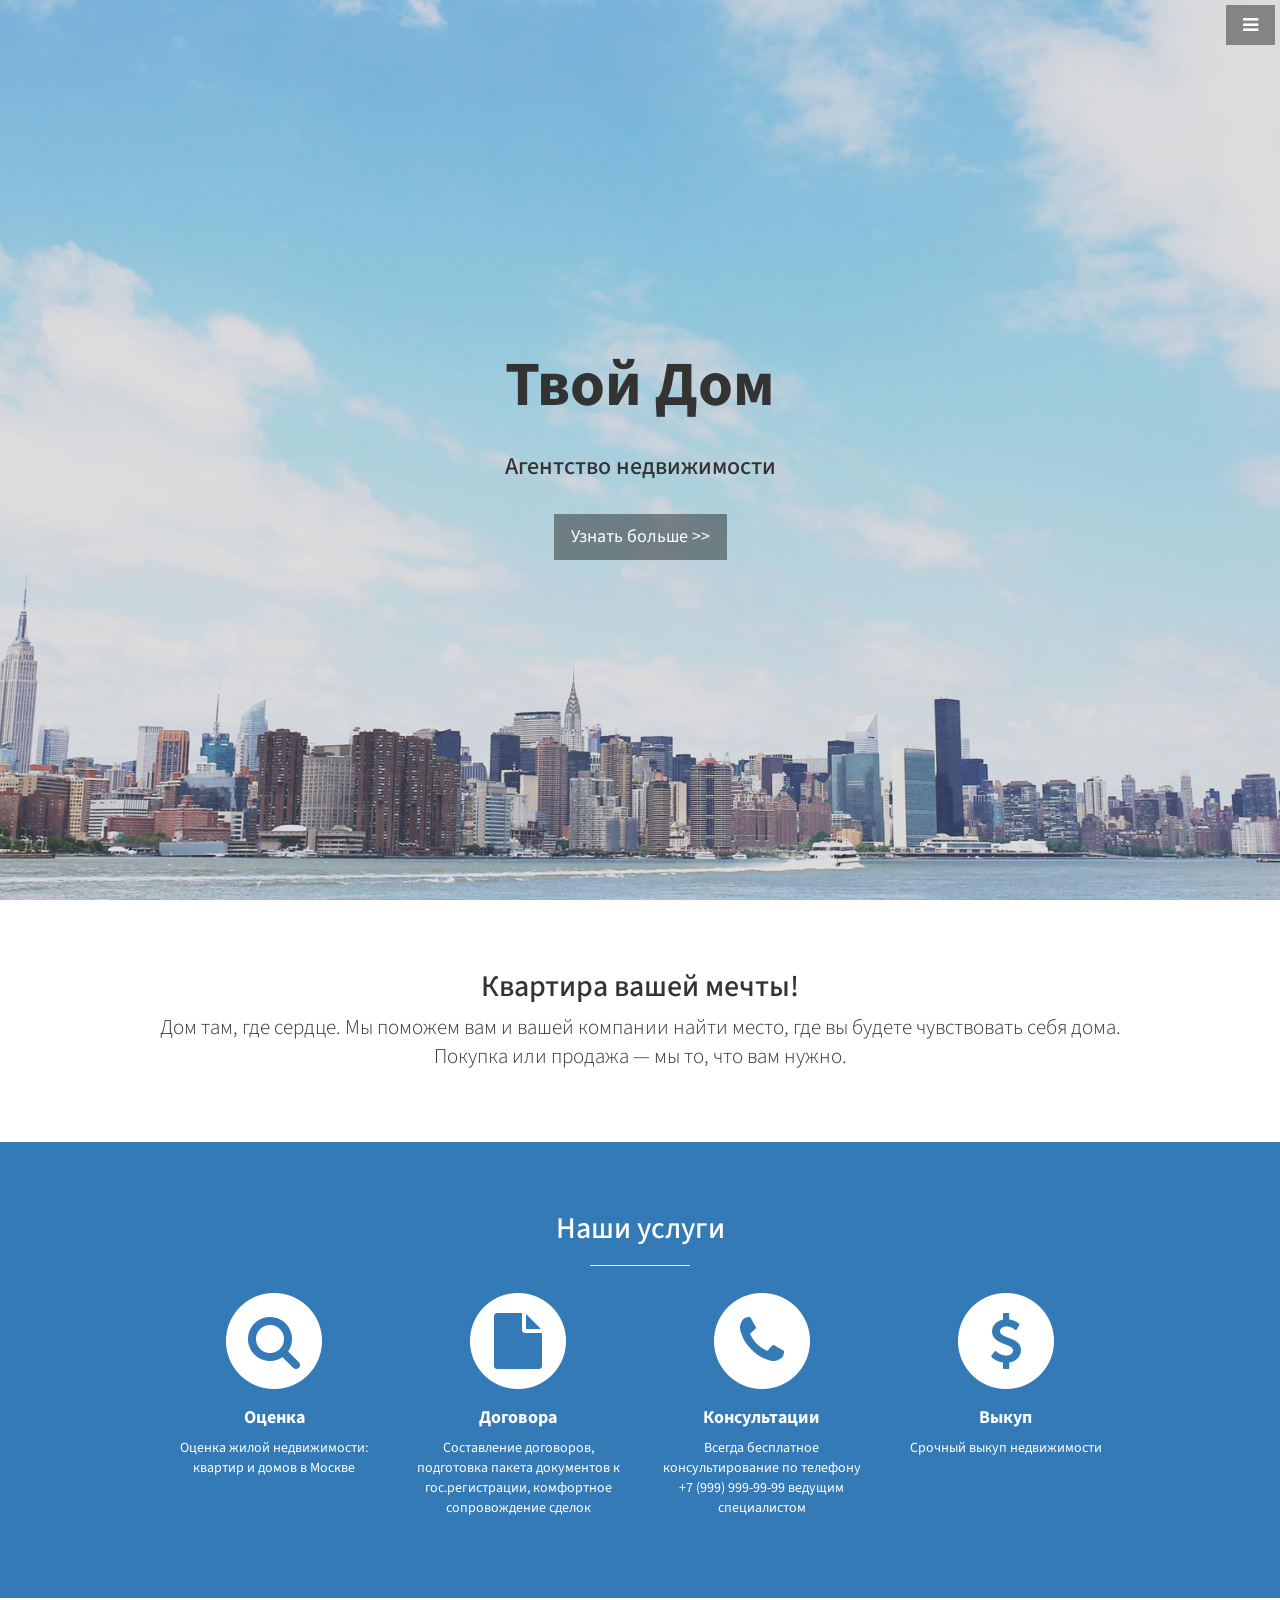
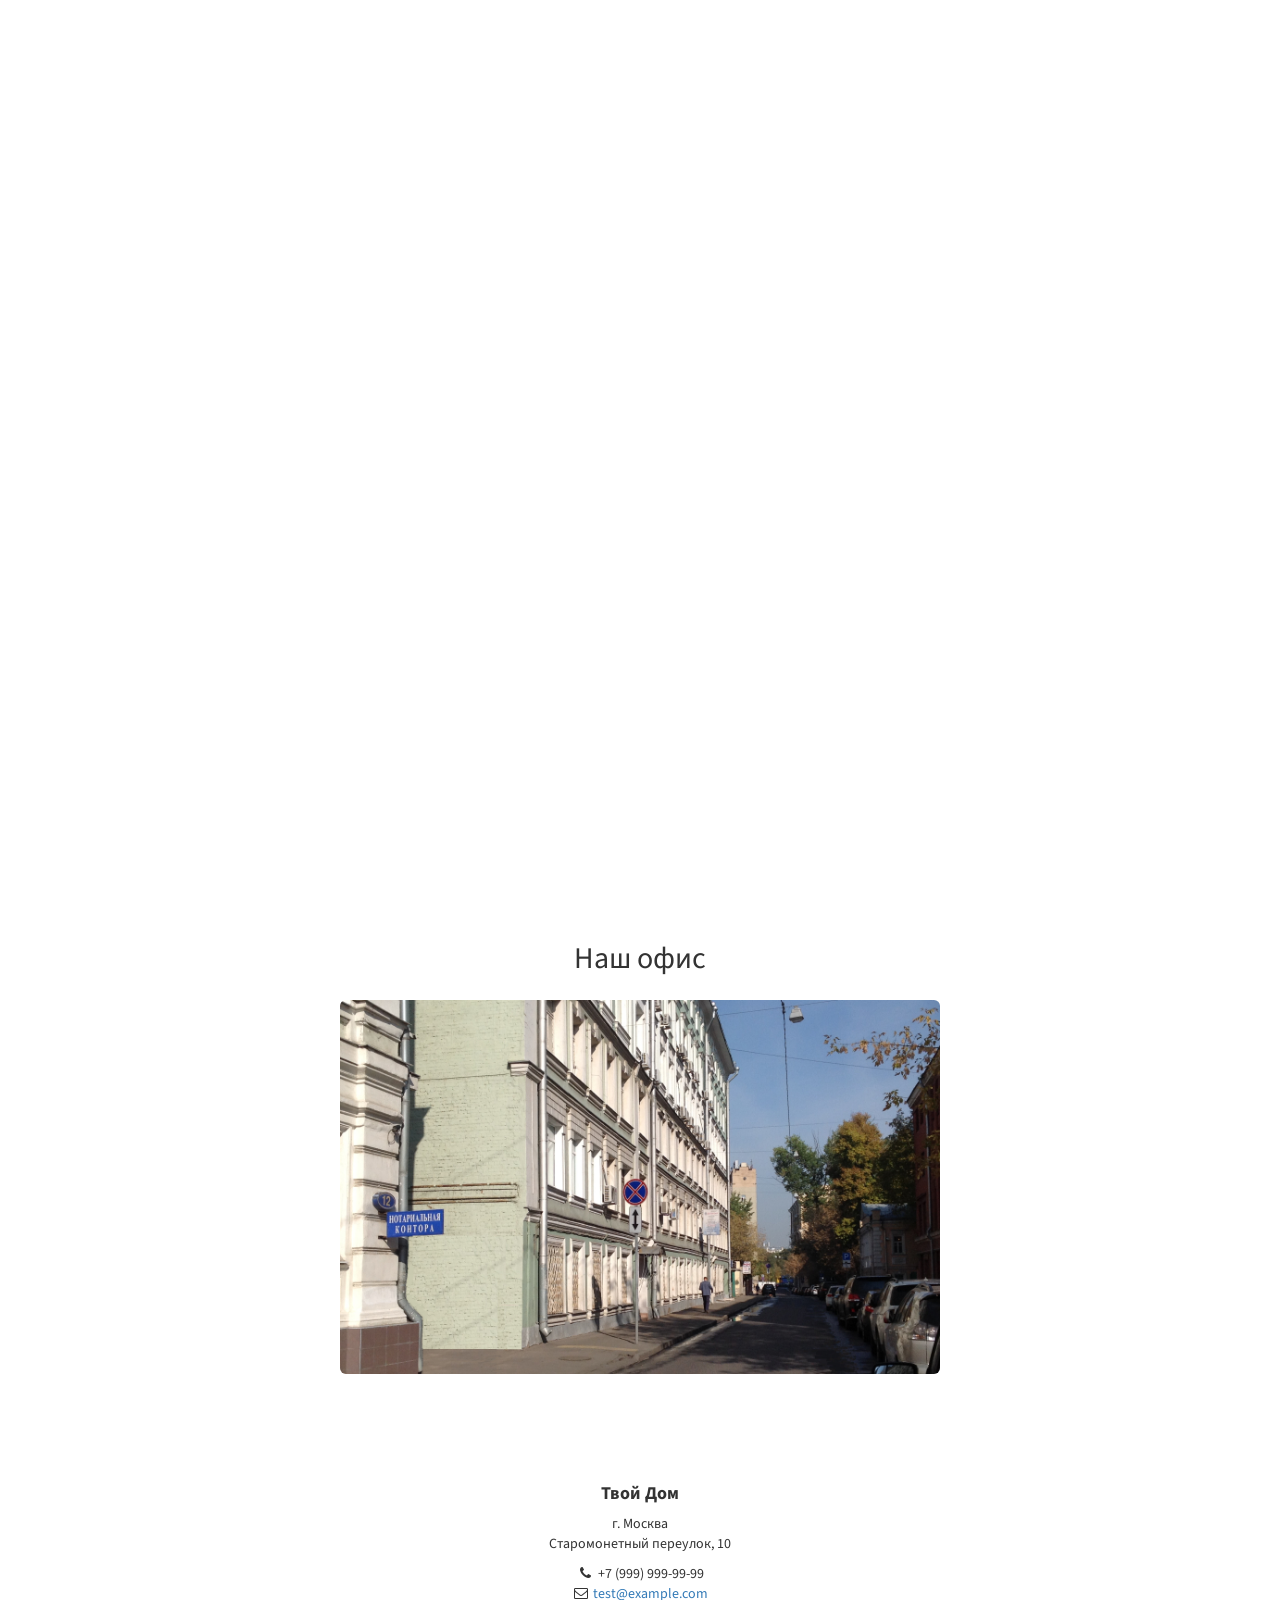
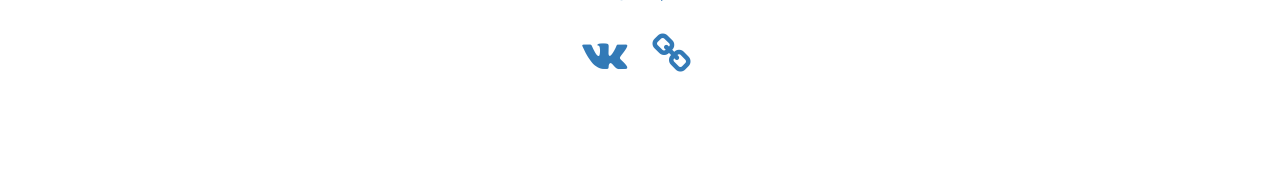
==== 21_valid_markup/index.html @ 2f93f8f1 "Новый проект" ====
<html lang="ru">

<head>


    <link href="css/bootstrap.min.css" rel="stylesheet">
    <link href="css/stylish-portfolio.css" rel="stylesheet">

    <!-- Custom Fonts -->
    <link href="font-awesome/css/font-awesome.min.css" rel="stylesheet" type="text/css">
    <link href="http://fonts.googleapis.com/css?family=Source+Sans+Pro:300,400,700,300italic,400italic,700italic" rel="stylesheet" type="text/css">

    <meta charset="utf-8">
</head>

<body>

    <!-- Navigation -->
    <a id="menu-toggle" href="#" class="btn btn-dark btn-lg toggle"><i class="fa fa-bars"></i></a>
    <nav id="sidebar-wrapper">
        <a id="menu-close" href="#" class="btn btn-light btn-lg pull-right toggle"><i class="fa fa-times"></i></a>
        <ul class="sidebar-nav">
            <li class="sidebar-brand">
                <button class="btn-link" onclick = "$('#menu-close').click(); window.location='#top'">Агентство</button>
            </li>
            <li>
                <button class="btn-link" onclick = "$('#menu-close').click(); window.location='#top'">Главная</button>
            </li>
            <li>
                <button class="btn-link" onclick = "$('#menu-close').click(); window.location='#services'">О нас</button>
            </li>
            <li>
                <button class="btn-link" onclick = "$('#menu-close').click(); window.location='#services'">Услуги</button>
            </li>
            <li>
                <button class="btn-link" onclick = "$('#menu-close').click(); window.location='#contact'">Контакты</button>
            </li>
        </ul>
    </nav>

    <!-- Header -->
    <header id="top" class="header">
        <div class="text-vertical-center">
            <div style="margin: 0; padding: 0; font-size: 4.5em; font-weight: 700;">Твой Дом</div>
            <div style="margin-top: 20;margin-bottom: 10;font-weight: 500; font-size: 24">Агентство недвижимости</div>
            <br>
            <a href="#about" class="btn btn-dark btn-lg">Узнать больше >></a>
        </div>
    </header>

    <!-- About -->
    <section id="about" class="about">
        <div class="container">
            <div class="row">
                <div class="col-lg-12 text-center">
                    <h2>Квартира вашей мечты!</h2>
                    <p class="lead">Дом там, где сердце. Мы поможем вам и вашей компании найти место, где вы будете чувствовать себя дома.<br>Покупка или продажа — мы то, что вам нужно.</p>
                </div>
            </div>
            <!-- /.row -->
        </div>
        <!-- /.container -->
    </section>

    <!-- Services -->
    <!-- The circle icons use Font Awesome's stacked icon classes. For more information, visit http://fontawesome.io/examples/ -->
    <section id="services" class="services bg-primary">
        <div class="container">
            <div class="row text-center">
                <div class="col-lg-10 col-lg-offset-1">
                    <h2>Наши услуги</h2>
                    <hr class="small">
                    <div class="row">
                        <div class="col-md-3 col-sm-6">
                            <div class="service-item">
                                <span class="fa-stack fa-4x">
                                    <i class="fa fa-circle fa-stack-2x"></i>
                                    <i class="fa fa-search fa-stack-1x text-primary"></i>
                                </span>
                                <h4>
                                    <strong>Оценка</strong>
                                </h4>
                                <p>Оценка жилой недвижимости: квартир и домов в Москве</p>
                            </div>
                        </div>
                        <div class="col-md-3 col-sm-6">
                            <div class="service-item">
                                <span class="fa-stack fa-4x">
                                    <i class="fa fa-circle fa-stack-2x"></i>
                                    <i class="fa fa-file fa-stack-1x text-primary"></i>
                                </span>
                                <h4>
                                    <strong>Договора</strong>
                                </h4>
                                <p>Составление договоров, подготовка пакета документов к гос.регистрации, комфортное сопровождение сделок</p>
                            </div>
                        </div>
                        <div class="col-md-3 col-sm-6">
                            <div class="service-item">
                                <span class="fa-stack fa-4x">
                                    <i class="fa fa-circle fa-stack-2x"></i>
                                    <i class="fa fa-phone fa-stack-1x text-primary"></i>
                                </span>
                                <h4>
                                    <strong>Консультации</strong>
                                </h4>
                                <p>Всегда бесплатное консультирование по телефону +7 (999) 999-99-99
                                 ведущим специалистом</p>
                            </div>
                        </div>
                        <div class="col-md-3 col-sm-6">
                            <div class="service-item">
                                <span class="fa-stack fa-4x">
                                <i class="fa fa-circle fa-stack-2x"></i>
                                <i class="fa fa-usd fa-stack-1x text-primary"></i>
                            </span>
                                <h4>
                                    <strong>Выкуп</strong>
                                </h4>
                                <p>Срочный выкуп недвижимости</p>
                            </div>
                        </div>
                    </div>
                    <!-- /.row (nested) -->
                </div>
                <!-- /.col-lg-10 -->
            </div>
            <!-- /.row -->
        </div>
        <!-- /.container -->
    </section>

    <!-- Map -->
    <section>
      <div id="map" class="map" style="width: 100%; height: 100%"></div>


      <div class="container">
        <div class="row text-center">
          <div class="col-lg-12">
            <div style="font-size: 30; margin-top: 40; margin-bottom: 20;">Наш офис</div>
            <img src="img/office place.jpg" width="600" class="img-rounded center-block">
          </div>
        </div>
      </div>
    </section>




    <!-- Footer -->
    <footer>
        <div class="container">
            <div class="row">
                <div class="col-lg-10 col-lg-offset-1 text-center" id="contact">
                    <h4><strong>Твой Дом</strong>
                    </h4>
                    <p>г. Москва<br>Старомонетный переулок, 10</p>
                    <ul class="list-unstyled">
                        <li><i class="fa fa-phone fa-fw"></i> +7 (999) 999-99-99</li>
                        <li><i class="fa fa-envelope-o fa-fw"></i>  <a href="mailto:name@example.com">test@example.com</a>
                        </li>
                    </ul>
                    <br>
                    <ul class="list-inline">
                        <li>
                            <a href="https://vk.com/"><i class="fa fa-vk fa-fw fa-3x"></i></a>
                        </li>
                        <li>
                            <a href="http://example.com/"><i class="fa fa-link fa-fw fa-3x"></i></a>
                        </li>
                    </ul>
                </div>
            </div>
        </div>
    </footer>

    <script src="js/jquery.js"></script>
    <script src="js/bootstrap.min.js"></script>
    <script src="https://api-maps.yandex.ru/2.1/?lang=ru_RU" type="text/javascript"></script>
    <!-- HTML5 Shim and Respond.js IE8 support of HTML5 elements and media queries -->
    <!-- WARNING: Respond.js doesn't work if you view the page via file:// -->
    <!--[if lt IE 9]>
        <script src="https://oss.maxcdn.com/libs/html5shiv/3.7.0/html5shiv.js"></script>
        <script src="https://oss.maxcdn.com/libs/respond.js/1.4.2/respond.js"></script>
    <![endif]-->
    <!-- Custom Theme JavaScript -->
    <script>
    // Closes the sidebar menu
    $("#menu-close").click(function(e) {
        e.preventDefault();
        $("#sidebar-wrapper").toggleClass("active");
    });

    // Opens the sidebar menu
    $("#menu-toggle").click(function(e) {
        e.preventDefault();
        $("#sidebar-wrapper").toggleClass("active");
    });

    // Scrolls to the selected menu item on the page
    $(function() {
        $('a[href*=#]:not([href=#])').click(function() {
            if (location.pathname.replace(/^\//, '') == this.pathname.replace(/^\//, '') || location.hostname == this.hostname) {

                var target = $(this.hash);
                target = target.length ? target : $('[name=' + this.hash.slice(1) + ']');
                if (target.length) {
                    $('html,body').animate({
                        scrollTop: target.offset().top
                    }, 1000);
                    return false;
                }
            }
        });
    });
    </script>
    <script type="text/javascript">
      ymaps.ready(init);
      function init(){
        var map = new ymaps.Map("map", {
                center: [55.740684, 37.618174],
                zoom: 15
            });
        map.behaviors.disable('scrollZoom');
        placemark = new ymaps.Placemark([55.740684, 37.618174], {
          hintContent: 'Твой Дом',
          balloonContentHeader: 'Твой Дом',
          balloonContentBody: 'Москва, Старомонетный переулок, 10'
        });
        map.geoObjects.add(placemark);
      }
    </script>
</body>

</html>
---- 21_valid_markup/css/stylish-portfolio.css ----
/*!
 * Start Bootstrap - Stylish Portfolio Bootstrap Theme (http://startbootstrap.com)
 * Code licensed under the Apache License v2.0.
 * For details, see http://www.apache.org/licenses/LICENSE-2.0.
 */

/* Global Styles */

html,
body {
    width: 100%;
    height: 100%;
}

body {
    font-family: "Source Sans Pro","Helvetica Neue",Helvetica,Arial,sans-serif;
}

.text-vertical-center {
    display: table-cell;
    text-align: center;
    vertical-align: middle;
}

/* Custom Button Styles */

.btn-dark {
    border-radius: 0;
    color: #fff;
    background-color: rgba(0,0,0,0.4);
}

.btn-dark:hover,
.btn-dark:focus,
.btn-dark:active {
    color: #fff;
    background-color: rgba(0,0,0,0.7);
}

.btn-light {
    border-radius: 0;
    color: #333;
    background-color: rgb(255,255,255);
}

.btn-light:hover,
.btn-light:focus,
.btn-light:active {
    color: #333;
    background-color: rgba(255,255,255,0.8);
}

/* Custom Horizontal Rule */

hr.small {
    max-width: 100px;
}

/* Side Menu */

#sidebar-wrapper {
    z-index: 1000;
    position: fixed;
    right: 0;
    width: 250px;
    height: 100%;
    margin-right: -250px;
    overflow-y: auto;
    background: #222;
    -webkit-transition: all 0.4s ease 0s;
    -moz-transition: all 0.4s ease 0s;
    -ms-transition: all 0.4s ease 0s;
    -o-transition: all 0.4s ease 0s;
    transition: all 0.4s ease 0s;
}

.sidebar-nav {
    position: absolute;
    top: 0;
    width: 250px;
    margin: 0;
    padding: 0;
    list-style: none;
}

.sidebar-nav li {
    text-indent: 20px;
    line-height: 40px;
}

.sidebar-nav li a {
    display: block;
    text-decoration: none;
    color: #999;
}

.sidebar-nav li a:hover {
    text-decoration: none;
    color: #fff;
    background: rgba(255,255,255,0.2);
}

.sidebar-nav li a:active,
.sidebar-nav li a:focus {
    text-decoration: none;
}

.sidebar-nav > .sidebar-brand {
    height: 55px;
    font-size: 18px;
    line-height: 55px;
}

.sidebar-nav > .sidebar-brand a {
    color: #999;
}

.sidebar-nav > .sidebar-brand a:hover {
    color: #fff;
    background: none;
}

#menu-toggle {
    z-index: 1;
    position: fixed;
    top: 0;
    right: 0;
}

#sidebar-wrapper.active {
    right: 250px;
    width: 250px;
    -webkit-transition: all 0.4s ease 0s;
    -moz-transition: all 0.4s ease 0s;
    -ms-transition: all 0.4s ease 0s;
    -o-transition: all 0.4s ease 0s;
    transition: all 0.4s ease 0s;
}

.toggle {
    margin: 5px 5px 0 0;
}

/* Header */

.header {
    display: table;
    position: relative;
    width: 100%;
    height: 100%;
    background: url(../img/bg.jpg) no-repeat center center scroll;
    -webkit-background-size: cover;
    -moz-background-size: cover;
    background-size: cover;
    -o-background-size: cover;
}

/* About */

.about {
    padding: 50px 0;
}

/* Services */

.services {
    padding: 50px 0;
}

.service-item {
    margin-bottom: 30px;
}

/* Callout */

.callout {
    display: table;
    width: 100%;
    height: 400px;
    color: #fff;
    background: url(../img/callout.jpg) no-repeat center center scroll;
    -webkit-background-size: cover;
    -moz-background-size: cover;
    background-size: cover;
    -o-background-size: cover;
}

/* Portfolio */

.portfolio {
    padding: 50px 0;
}

.portfolio-item {
    margin-bottom: 30px;
}

.img-portfolio {
    margin: 0 auto;
}

.img-portfolio:hover {
    opacity: 0.8;
}

/* Call to Action */

.call-to-action {
    padding: 50px 0;
}

.call-to-action .btn {
    margin: 10px;
}

/* Map */

.map {
    height: 500px;
}

@media(max-width:768px) {
    .map {
        height: 75%;
    }
}

/* Footer */

footer {
    padding: 100px 0;
}
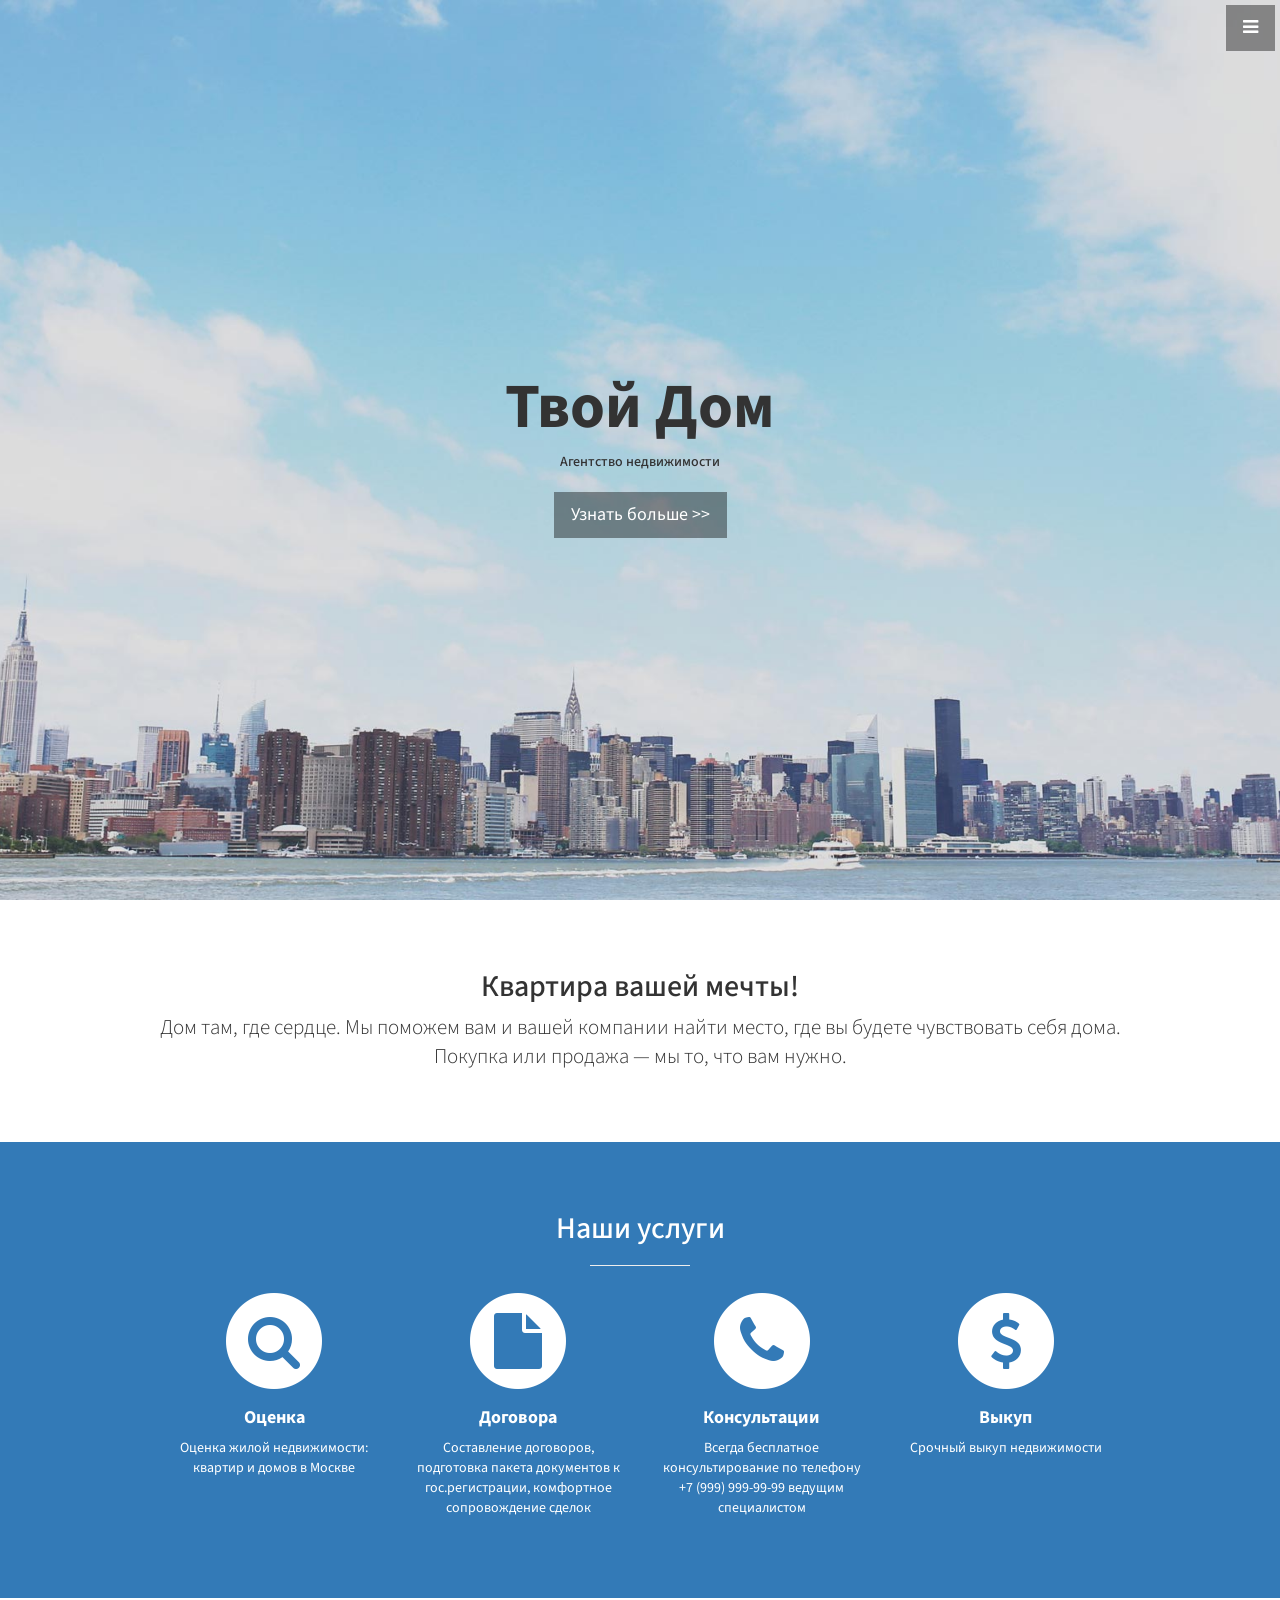
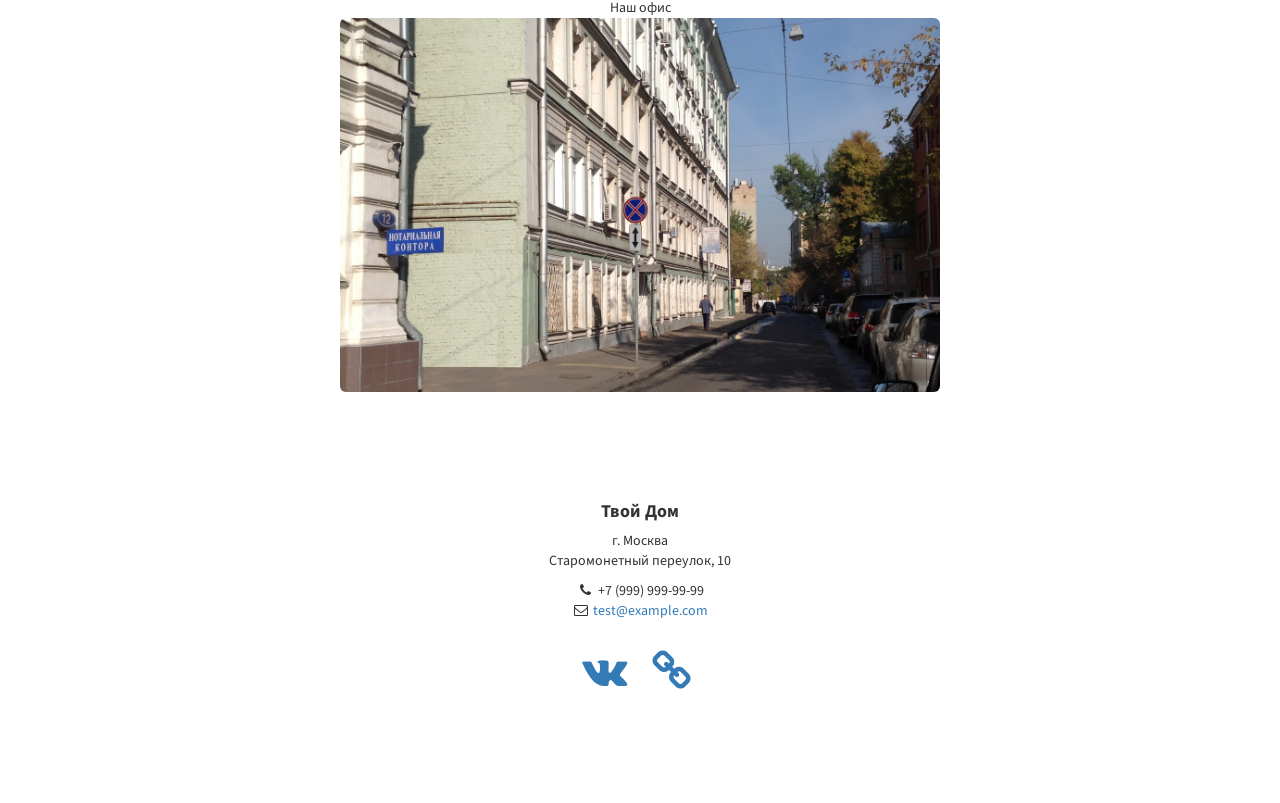
==== commit d10ae871: "Исправили проект 21" ====
--- a/21_valid_markup/index.html
+++ b/21_valid_markup/index.html
@@ -1,7 +1,8 @@
+<!DOCTYPE html>
 <html lang="ru">
 
 <head>
-
+    <meta http-equiv="Content-Type" content="text/html;charset=UTF-8">
 
     <link href="css/bootstrap.min.css" rel="stylesheet">
     <link href="css/stylish-portfolio.css" rel="stylesheet">
@@ -10,14 +11,13 @@
     <link href="font-awesome/css/font-awesome.min.css" rel="stylesheet" type="text/css">
     <link href="http://fonts.googleapis.com/css?family=Source+Sans+Pro:300,400,700,300italic,400italic,700italic" rel="stylesheet" type="text/css">
 
-    <meta charset="utf-8">
 </head>
 
 <body>
 
     <!-- Navigation -->
     <a id="menu-toggle" href="#" class="btn btn-dark btn-lg toggle"><i class="fa fa-bars"></i></a>
-    <nav id="sidebar-wrapper">
+    <nav class="sidebar-wrapper">
         <a id="menu-close" href="#" class="btn btn-light btn-lg pull-right toggle"><i class="fa fa-times"></i></a>
         <ul class="sidebar-nav">
             <li class="sidebar-brand">
@@ -189,13 +189,13 @@
     // Closes the sidebar menu
     $("#menu-close").click(function(e) {
         e.preventDefault();
-        $("#sidebar-wrapper").toggleClass("active");
+        $(".sidebar-wrapper").toggleClass("active");
     });
 
     // Opens the sidebar menu
     $("#menu-toggle").click(function(e) {
         e.preventDefault();
-        $("#sidebar-wrapper").toggleClass("active");
+        $(".sidebar-wrapper").toggleClass("active");
     });
 
     // Scrolls to the selected menu item on the page
--- a/21_valid_markup/css/stylish-portfolio.css
+++ b/21_valid_markup/css/stylish-portfolio.css
@@ -58,7 +58,7 @@
 
 /* Side Menu */
 
-#sidebar-wrapper {
+.sidebar-wrapper {
     z-index: 1000;
     position: fixed;
     right: 0;
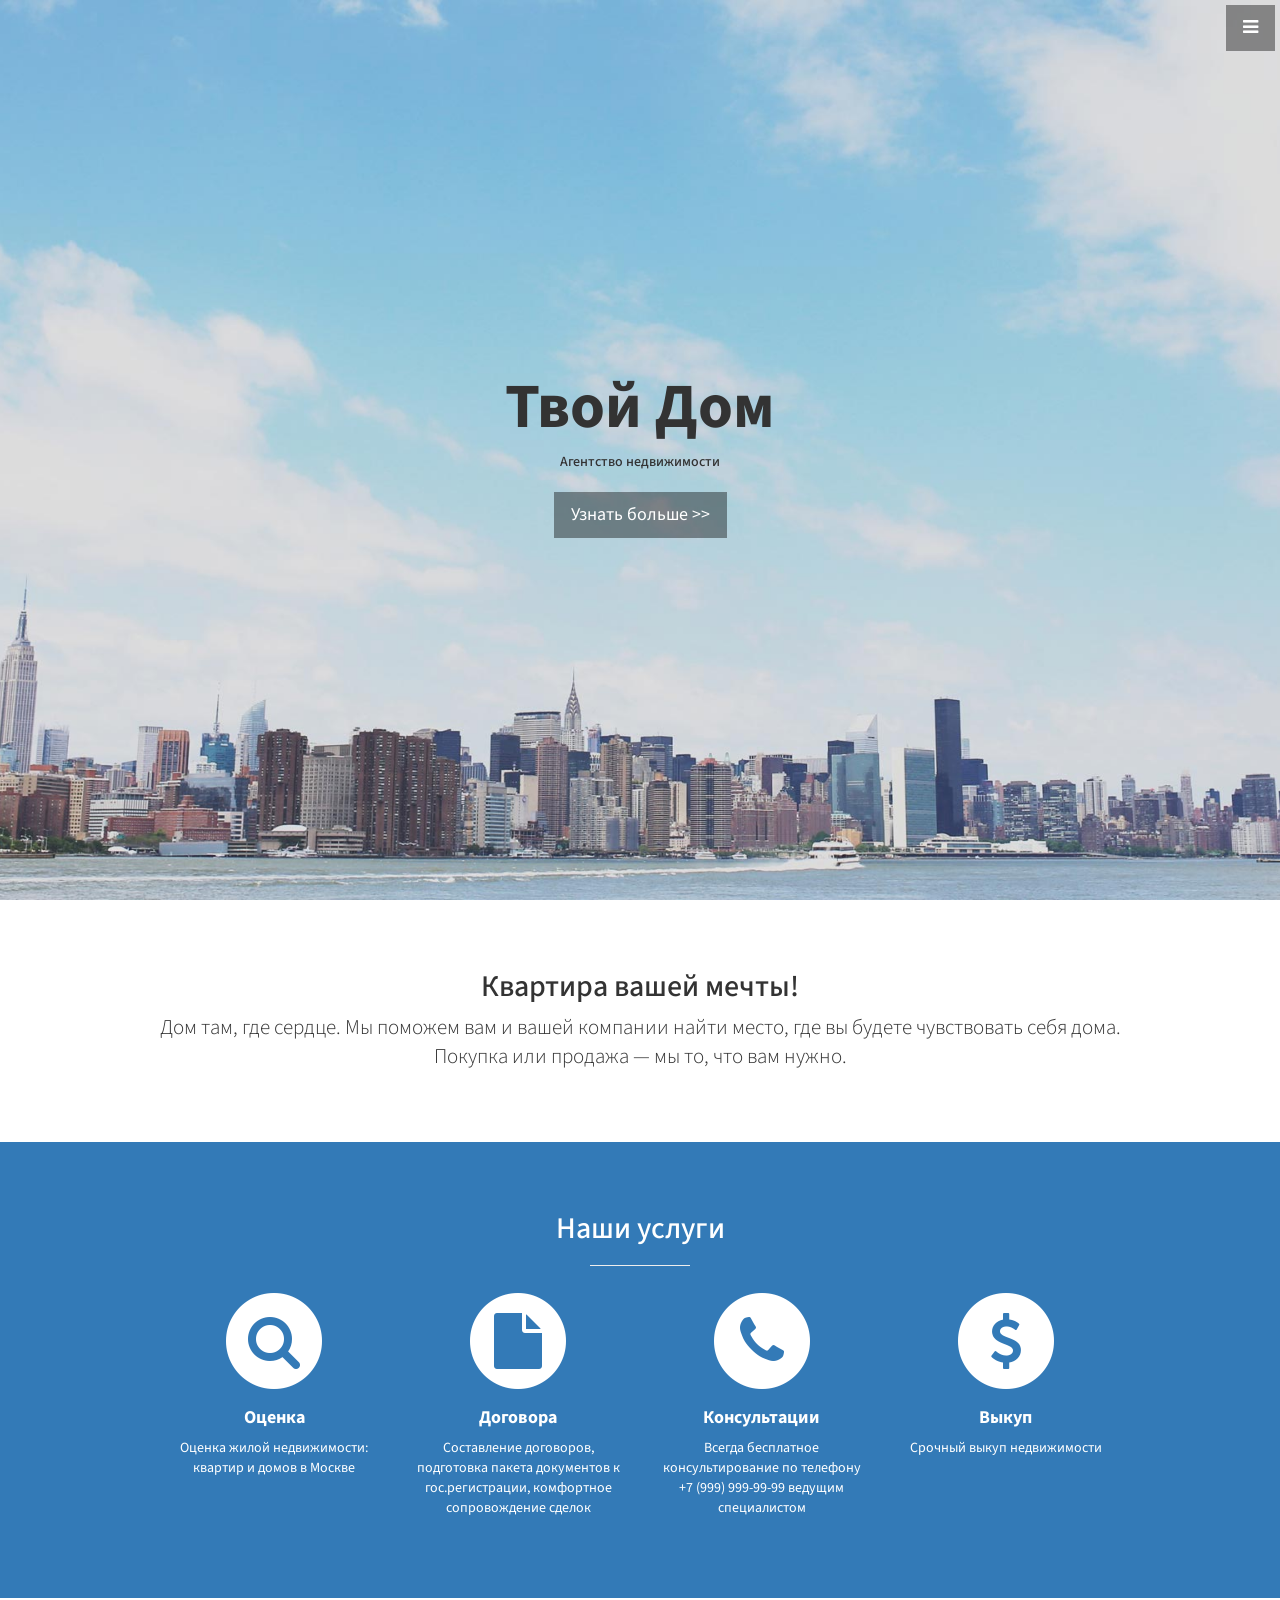
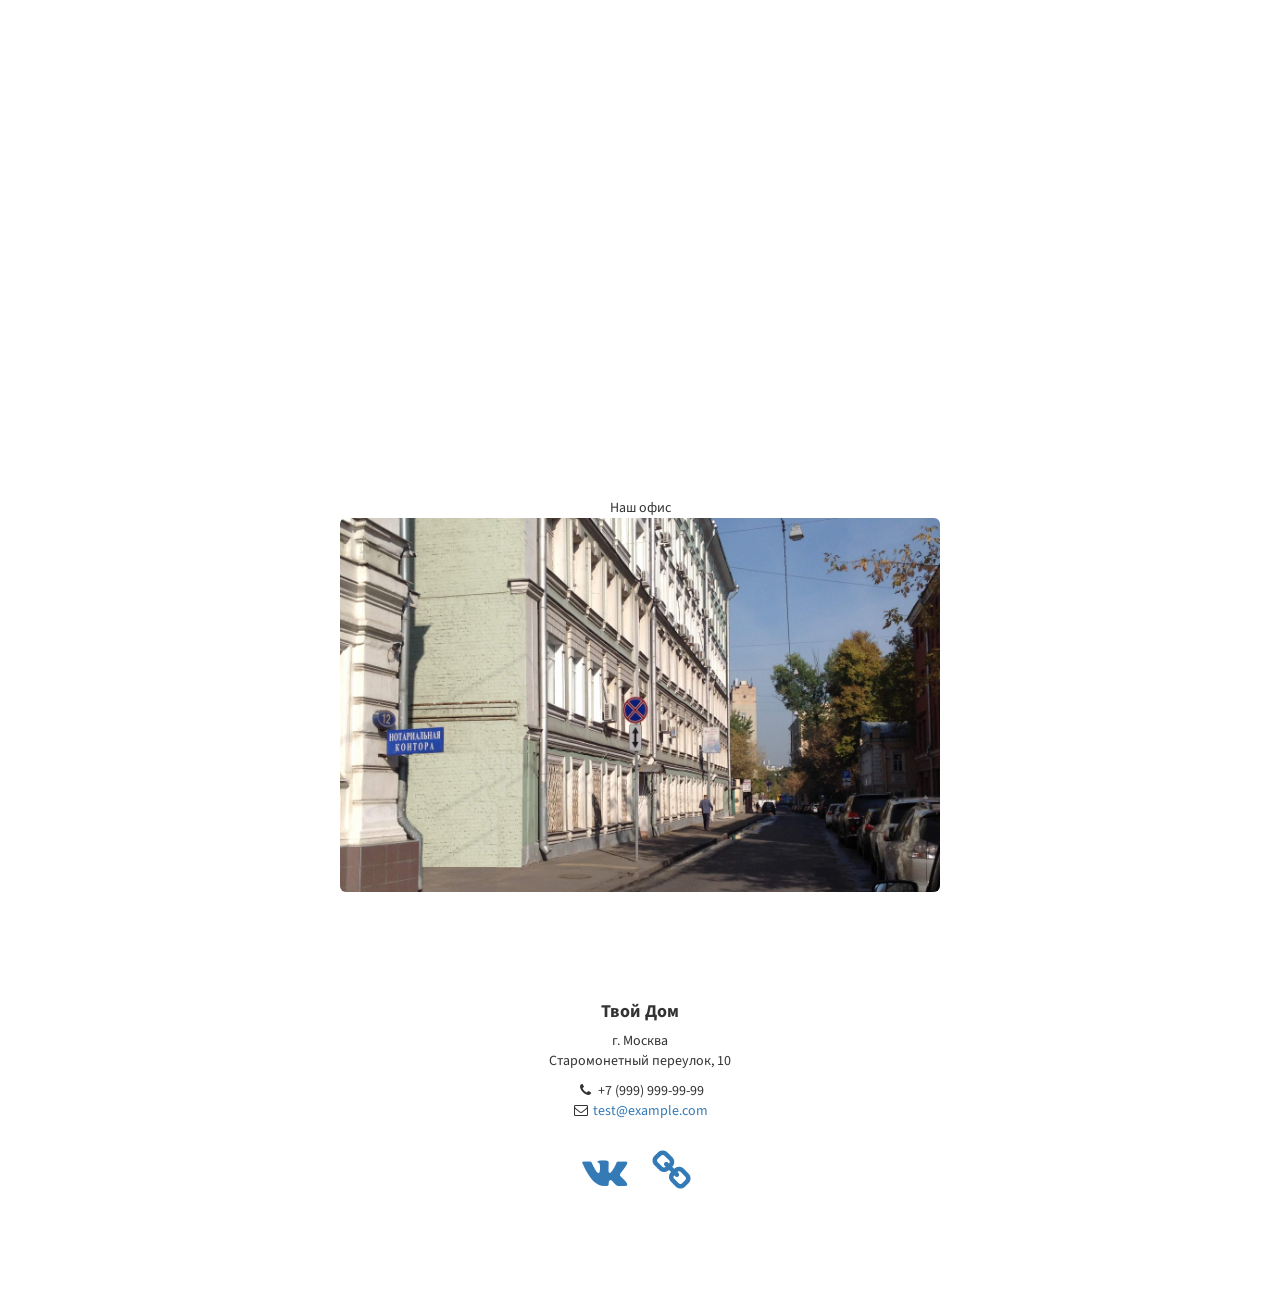
==== commit 7d3e3328: "Правки по 21 проекту" ====
--- a/21_valid_markup/index.html
+++ b/21_valid_markup/index.html
@@ -3,14 +3,14 @@
 
 <head>
     <meta http-equiv="Content-Type" content="text/html;charset=UTF-8">
+    <title>Агентство недвижимости</title>
 
     <link href="css/bootstrap.min.css" rel="stylesheet">
     <link href="css/stylish-portfolio.css" rel="stylesheet">
 
     <!-- Custom Fonts -->
     <link href="font-awesome/css/font-awesome.min.css" rel="stylesheet" type="text/css">
-    <link href="http://fonts.googleapis.com/css?family=Source+Sans+Pro:300,400,700,300italic,400italic,700italic" rel="stylesheet" type="text/css">
-
+    <link href="https://fonts.googleapis.com/css?family=Source+Sans+Pro:300,400,700,300italic,400italic,700italic" rel="stylesheet" type="text/css">
 </head>
 
 <body>
@@ -131,15 +131,15 @@
     </section>
 
     <!-- Map -->
-    <section>
-      <div id="map" class="map" style="width: 100%; height: 100%"></div>
+    <section class="map-selector">
+      <div id="map" class="map"></div>
 
 
       <div class="container">
         <div class="row text-center">
           <div class="col-lg-12">
             <div style="font-size: 30; margin-top: 40; margin-bottom: 20;">Наш офис</div>
-            <img src="img/office place.jpg" width="600" class="img-rounded center-block">
+            <img src="img/office_place.jpg" width="600" class="img-rounded center-block" type="image/jpeg" alt="office place">
           </div>
         </div>
       </div>
@@ -175,9 +175,8 @@
         </div>
     </footer>
 
-    <script src="js/jquery.js"></script>
-    <script src="js/bootstrap.min.js"></script>
-    <script src="https://api-maps.yandex.ru/2.1/?lang=ru_RU" type="text/javascript"></script>
+    <script src="js/jquery.js" type="text/javascript"></script>
+    <script src="js/bootstrap.min.js" type="text/javascript"></script>
     <!-- HTML5 Shim and Respond.js IE8 support of HTML5 elements and media queries -->
     <!-- WARNING: Respond.js doesn't work if you view the page via file:// -->
     <!--[if lt IE 9]>
@@ -215,6 +214,7 @@
         });
     });
     </script>
+    <script src="https://api-maps.yandex.ru/2.1/?lang=ru_RU" type="text/javascript"></script>
     <script type="text/javascript">
       ymaps.ready(init);
       function init(){
